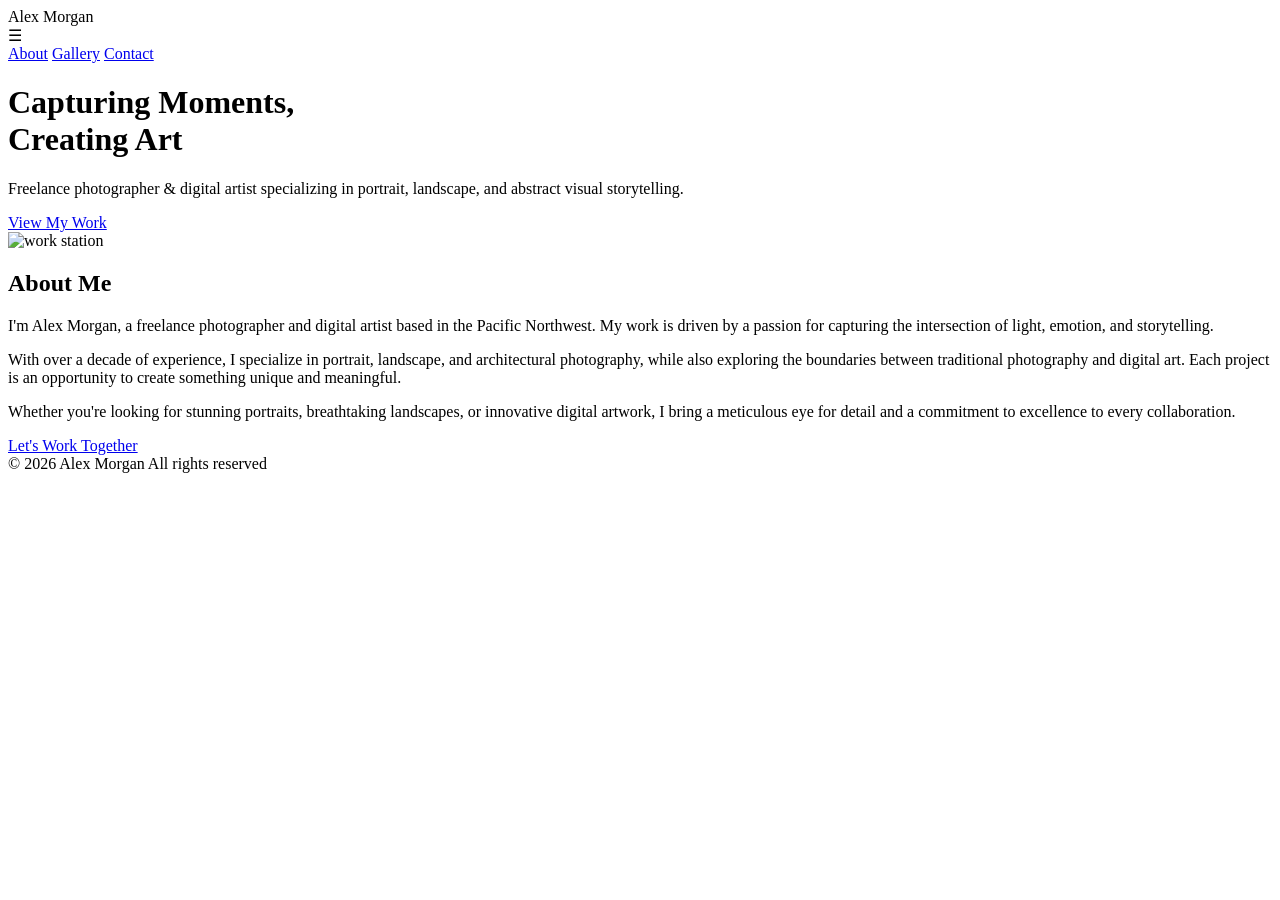
==== contacts.html @ 5f0b8a44 "Update contacts.html" ====
<!DOCTYPE html>
<html lang="en-ca">
  <head>
    <meta charset="utf-8" />
    <title>Portfilio Site for Alex Morgan</title>
    <link rel="stylesheet" href="style.css" />
  </head>
  <body>

    <nav>
        <div class="logo">Alex Morgan</div>
        <div class="hamburger">☰</div>
        <div class="nav-links">
            <a href="index.html">About</a>
            <a href="gallery.html">Gallery</a>
            <a href="contacts.html">Contact</a>
        </div>
    </nav>

    <header class="hero">
        <h1>Capturing Moments,<br>Creating Art</h1>
        <p>Freelance photographer & digital artist specializing in portrait, landscape, and abstract visual storytelling.</p>
        <a href="gallery.html" class="btn">View My Work</a>
    </header>

    <section class="about-section">
      <div class="about-container">
        <div class="about-image">
            <img src="https://images.unsplash.com/photo-1558259299-5d46c4408730?crop=entropy&cs=tinysrgb&fit=max&fm=jpg&ixid=M3w3Nzg4Nzd8MHwxfHNlYXJjaHwxfHxhcnRpc3QlMjB3b3Jrc3BhY2UlMjBjcmVhdGl2ZXxlbnwxfHx8fDE3NjkxMTkwOTl8MA&ixlib=rb-4.1.0&q=80&w=1080&utm_source=figma&utm_medium=referral" alt="work station">
        </div>

        <div class="about-content">
            <h2>About Me</h2>
            <p>
              I'm Alex Morgan, a freelance photographer and digital artist based in the Pacific Northwest. 
              My work is driven by a passion for capturing the intersection of light, emotion, and storytelling.
            </p>
            <p>
              With over a decade of experience, I specialize in portrait, landscape, and architectural photography, 
              while also exploring the boundaries between traditional photography and digital art. Each project is 
              an opportunity to create something unique and meaningful.
            </p>
            <p>
              Whether you're looking for stunning portraits, breathtaking landscapes, or innovative digital artwork, 
              I bring a meticulous eye for detail and a commitment to excellence to every collaboration.
            </p>
            <a href="contacts.html" class="btn-small">Let's Work Together</a>
        </div>
      </div>
    </section>
  
  <footer>
    © 2026 Alex Morgan All rights reserved
  </footer>
  
  <script src="java.js"></script>
</body>
</html>
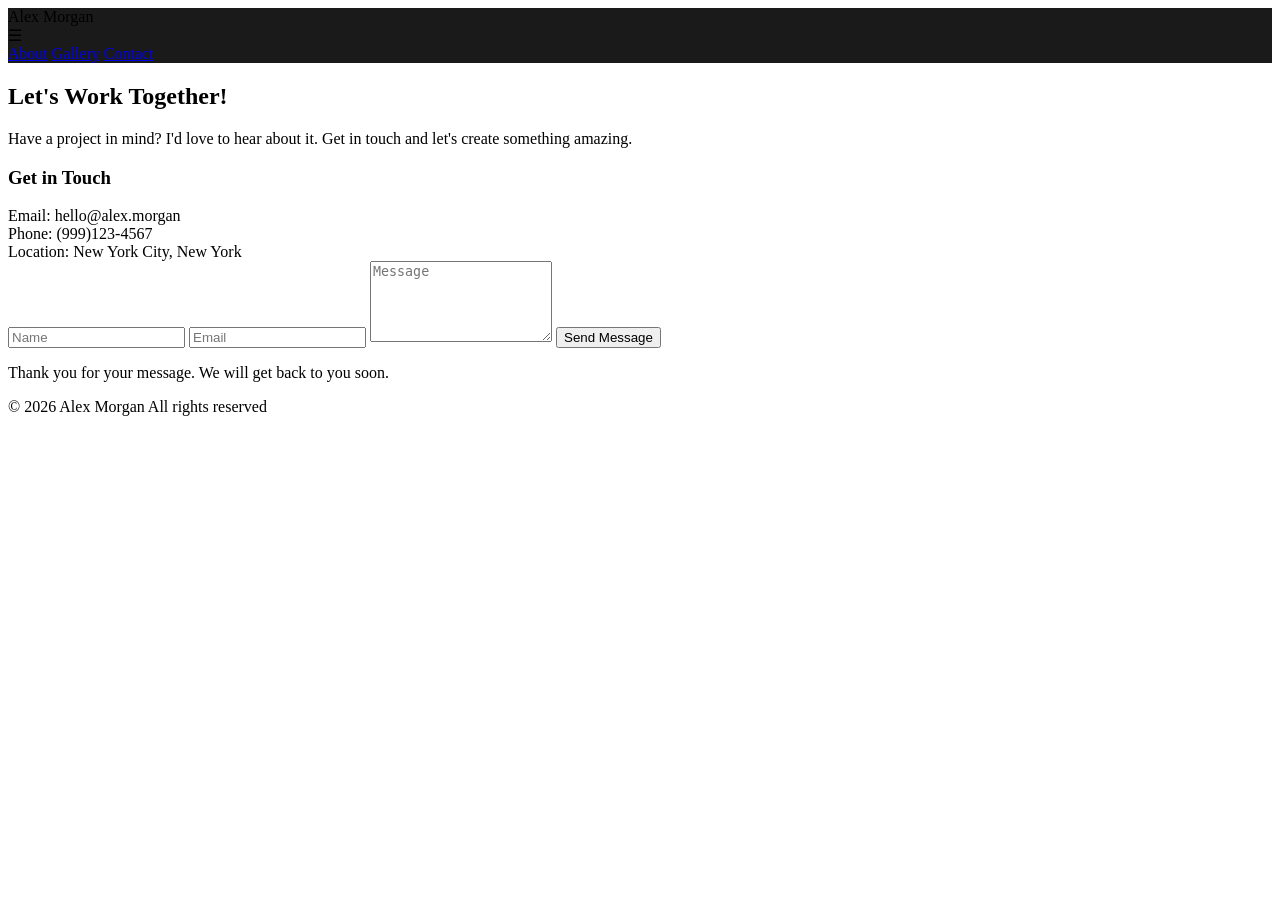
==== commit 36030138: "Add files via upload" ====
--- a/contacts.html
+++ b/contacts.html
@@ -1,13 +1,14 @@
 <!DOCTYPE html>
-<html lang="en-ca">
-  <head>
-    <meta charset="utf-8" />
-    <title>Portfilio Site for Alex Morgan</title>
-    <link rel="stylesheet" href="style.css" />
-  </head>
-  <body>
+<html lang="en">
+<head>
+    <meta charset="UTF-8">
+    <title>Contact | Alex Morgan</title>
+    <link rel="stylesheet" href="style.css">
+</head>
 
-    <nav>
+<body>
+
+    <nav style="position: relative; background-color: #1a1a1a;">
         <div class="logo">Alex Morgan</div>
         <div class="hamburger">☰</div>
         <div class="nav-links">
@@ -17,42 +18,35 @@
         </div>
     </nav>
 
-    <header class="hero">
-        <h1>Capturing Moments,<br>Creating Art</h1>
-        <p>Freelance photographer & digital artist specializing in portrait, landscape, and abstract visual storytelling.</p>
-        <a href="gallery.html" class="btn">View My Work</a>
-    </header>
+    <section class="contact-section">
+        <h2>Let's Work Together!</h2>
+        <p>Have a project in mind? I'd love to hear about it. Get in touch and let's create something amazing.</p>
+        
+    <div class="info-section">  
+        <div class="contact-info">
+            <div class="info">
+                <h3>Get in Touch</h3>
+            </div>
+            <div class="info">Email: hello@alex.morgan</div>
+            <div class="info">Phone: (999)123-4567</div>
+            <div class="info">Location: New York City, New York</div>
 
-    <section class="about-section">
-      <div class="about-container">
-        <div class="about-image">
-            <img src="https://images.unsplash.com/photo-1558259299-5d46c4408730?crop=entropy&cs=tinysrgb&fit=max&fm=jpg&ixid=M3w3Nzg4Nzd8MHwxfHNlYXJjaHwxfHxhcnRpc3QlMjB3b3Jrc3BhY2UlMjBjcmVhdGl2ZXxlbnwxfHx8fDE3NjkxMTkwOTl8MA&ixlib=rb-4.1.0&q=80&w=1080&utm_source=figma&utm_medium=referral" alt="work station">
         </div>
+        <form class="contact-form">
+            <input type="text" placeholder="Name" required>
+            <input type="email" placeholder="Email" required>
+            <textarea rows="5" placeholder="Message" required></textarea>
+            <button type="submit" class="contact-btn">Send Message</button>
+            <p class="thank-you">Thank you for your message. We will get back to you soon.</p>
+        </form>
+        
+    </div>
+    </section>
 
-        <div class="about-content">
-            <h2>About Me</h2>
-            <p>
-              I'm Alex Morgan, a freelance photographer and digital artist based in the Pacific Northwest. 
-              My work is driven by a passion for capturing the intersection of light, emotion, and storytelling.
-            </p>
-            <p>
-              With over a decade of experience, I specialize in portrait, landscape, and architectural photography, 
-              while also exploring the boundaries between traditional photography and digital art. Each project is 
-              an opportunity to create something unique and meaningful.
-            </p>
-            <p>
-              Whether you're looking for stunning portraits, breathtaking landscapes, or innovative digital artwork, 
-              I bring a meticulous eye for detail and a commitment to excellence to every collaboration.
-            </p>
-            <a href="contacts.html" class="btn-small">Let's Work Together</a>
-        </div>
-      </div>
-    </section>
-  
   <footer>
     © 2026 Alex Morgan All rights reserved
   </footer>
-  
+
   <script src="java.js"></script>
 </body>
-</html>
+</html>
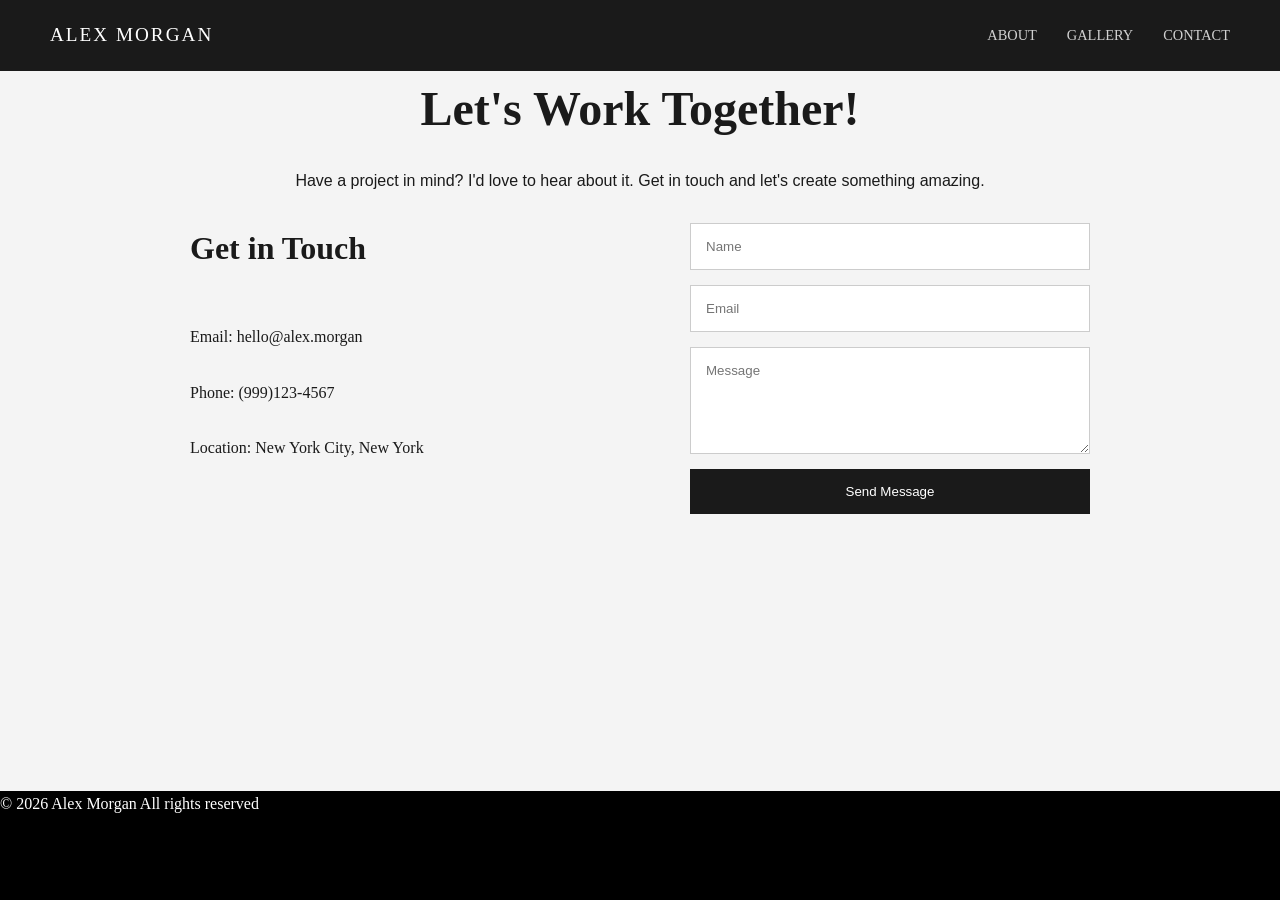
==== commit 6138914d: "Add files via upload" ====
--- a/contacts.html
+++ b/contacts.html
@@ -43,10 +43,10 @@
     </div>
     </section>
 
-  <footer>
-    © 2026 Alex Morgan All rights reserved
-  </footer>
+    <footer>
+        © 2026 Alex Morgan All rights reserved
+    </footer>
 
-  <script src="java.js"></script>
+    <script src="java.js"></script>
 </body>
 </html>
--- a/style.css
+++ b/style.css
@@ -0,0 +1,287 @@
+/* --- GLOBAL STYLES --- */
+*
+{
+  margin: 0;
+  padding: 0;
+  box-sizing: border-box;
+}
+
+body {
+    font-family: 'Georgia', serif;
+    background-color: black;
+    color: white;
+    line-height: 1.6;
+}
+
+a {
+    text-decoration: none;
+    color: white;
+    transition: 0.3s;
+}
+
+nav {
+    box-sizing: border-box; /* Prevents padding from adding to the width */
+    display: flex;              
+    justify-content: space-between; 
+    align-items: center;        
+    padding: 20px 50px;
+    position: absolute;         
+    width: 100%;
+    z-index: 10;
+}
+
+.logo{
+    font-size: 1.2rem;
+    letter-spacing: 2px;
+    text-transform: uppercase;
+}
+
+.hamburger{
+    display: none;
+    font-size: 28px;
+    color: white;
+    cursor: pointer;
+}
+
+.nav-links{
+    display: flex;
+}
+
+@media(max-width: 1200px) {
+
+    .nav-links {
+        display: none;
+        flex-direction: column;
+        background-color: #000000;
+        position: absolute;
+        top: 60px;
+        right: 0;
+        width: 200px;
+    }
+
+    .nav-links a{
+        padding: 15px;
+        display: block;
+    }
+
+    .hamburger {
+        display: block;
+    }
+
+    .nav-links.active {
+        display: flex;
+    }
+}
+
+.nav-links a{
+    margin-left: 30px;
+    font-size: 0.9rem;
+    text-transform: uppercase;
+    opacity: 0.8;
+}
+
+.nav-links a:hover{
+    opacity: 1;
+    color: grey;
+}
+
+/* --- LANDING PAGE (HERO) --- */
+.hero {
+    height: 100vh; /* Full screen height */
+    background-image: url("https://images.unsplash.com/photo-1660018322118-184703f102fc?crop=entropy&cs=tinysrgb&fit=max&fm=jpg&ixid=M3w3Nzg4Nzd8MHwxfHNlYXJjaHwxfHxhcnRpc3RpYyUyMHBvcnRyYWl0JTIwcGhvdG9ncmFwaHl8ZW58MXx8fHwxNzY5MjIwNjc1fDA&ixlib=rb-4.1.0&q=80&w=1080&utm_source=figma&utm_medium=referral");
+    background-size: cover;
+    background-position: center;
+    
+    /* Centering Content with Flexbox */
+    display: flex;
+    flex-direction: column;
+    justify-content: center;
+    align-items: center;
+    text-align: center;
+}
+
+.hero h1 {
+    font-size: 3.5rem;
+    font-weight: normal;
+    margin-bottom: 20px;
+}
+
+.hero p {
+    font-family: 'Arial', sans-serif;
+    font-size: 1rem;
+    margin-bottom: 40px;
+    max-width: 600px;
+    opacity: 0.8;
+}
+
+/* --- BUTTON STYLES --- */
+.btn {
+    padding: 15px 40px;
+    background-color: white;
+    color: black;
+    font-family: 'Georgia', sans-serif;
+    font-weight: bold;
+    border: 2px solid white;
+    cursor: pointer;
+}
+
+.btn:hover {
+    background-color: transparent; 
+    color: white;                  
+    border: 2px solid white;
+}
+
+/* --- ABOUT SECTION --- */
+/*-- AI-assisted: Used gemini for general layout of this section --*/
+.about-section {
+    padding: 100px 10%;
+    background-color: #1a1a1a; 
+    color: white;
+}
+
+.about-container {
+    display: flex;            /* Makes image and text sit side-by-side */
+    align-items: center;      /* Centers them vertically */
+    gap: 50px;                /* Space between image and text */
+}
+
+.about-image {
+    flex: 1;                  /* Takes up 50% of the space */
+}
+
+.about-image img {
+    width: 100%;
+    border-radius: 4px;       /* Slightly rounded corners */
+    filter: grayscale(40%);  /* Keeps the moody theme from your image */
+}
+
+.about-content {
+    flex: 1;                  /* Takes up the other 50% */
+}
+
+.about-content h2 {
+    font-size: 2.5rem;
+    margin-bottom: 20px;
+    font-family: 'Georgia', serif;
+}
+
+.about-content p {
+    margin-bottom: 20px;
+    opacity: 0.8;
+    font-size: 1.1rem;
+}
+
+.btn-small {
+    display: inline-block;
+    padding: 10px 25px;
+    border: 1px solid white;
+    color: white;
+    font-size: 0.9rem;
+    margin-top: 10px;
+}
+
+.btn-small:hover {
+    background-color: white;
+    color: black;
+}
+
+/* --- GALLERY GRID (Using CSS Grid) --- */
+.gallery-section {
+    padding: 100px 50px;
+    text-align: center;
+}
+
+.gallery-grid {
+    display: grid;                 /* Enables Grid */
+    grid-template-columns: repeat(3, 1fr); /* 3 Equal Columns */
+    gap: 20px;                     /* Space between images */
+    margin-top: 50px;
+}
+
+.gallery-item img {
+    width: 100%;
+    height: 400px;
+    object-fit: cover;
+    filter: grayscale(100%);      /* Black and white effect */
+    transition: 0.4s;
+}
+
+.gallery-item img:hover {
+    filter: grayscale(0%);        /* Color returns on hover */
+    transform: scale(1.02);       /* Slight zoom */
+}
+
+/* --- CONTACT FORM --- */
+.contact-section {
+    height: 80vh;
+    display: flex;
+    flex-direction: column;
+    align-items: center;
+    background-color: #f4f4f4; /* Light background for contrast like example */
+    color: #1a1a1a;
+}
+
+.contact-section h2{
+    font-size: 3rem;
+    margin-bottom: 20px;
+    font-family: 'Georgia', serif; 
+}
+
+.contact-section p {
+    margin-bottom: 30px;
+    font-family: Arial;
+}
+
+.info-section {
+    display: grid;
+    grid-template-columns: 1fr 1fr;
+    gap: 100px;
+}
+    
+.contact-info {
+    display: flex;
+    flex-direction: column;
+    width: 400px;
+    gap: 30px;
+}
+
+.info h3 {
+    font-size: 2rem;
+    margin-bottom: 20px;
+    font-family: 'Georgia', serif;
+}
+
+.contact-form {
+    display: flex;
+    flex-direction: column;
+    width: 400px;
+    gap: 15px;
+}
+
+input, textarea {
+    padding: 15px;
+    border: 1px solid #ccc;
+    font-family: 'Arial', sans-serif;
+}
+
+.contact-btn {
+    padding: 15px;
+    background-color: #1a1a1a;
+    color: white;
+    border: none;
+    cursor: pointer;
+}
+
+.contact-btn a:hover {
+    background-color: #333;
+}
+
+.thank-you {
+    display: none;
+    font-family: "Segoe UI", sans-serif;
+    font-size: 20px;
+    color: #000000;
+    margin-top: 30px;
+    font-weight: 600;
+    transition: opacity 0.5s ease;
+}
